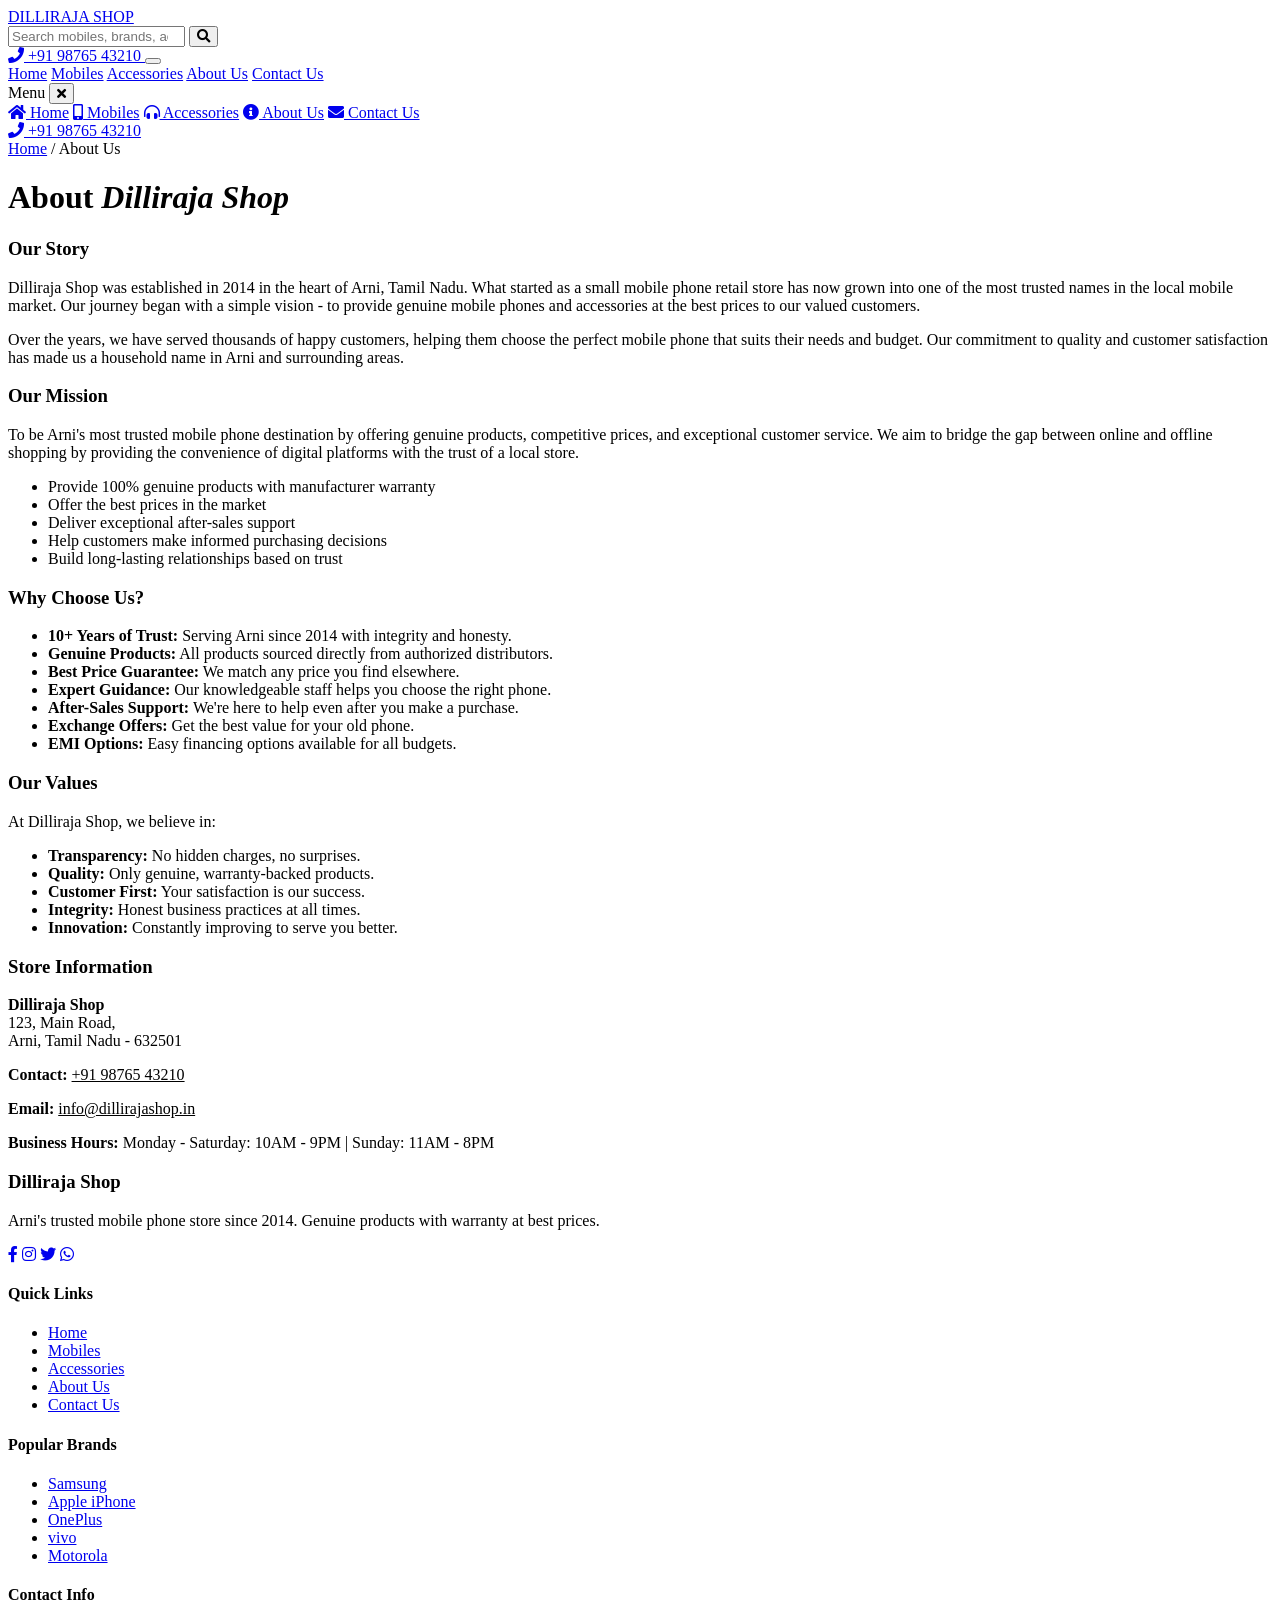
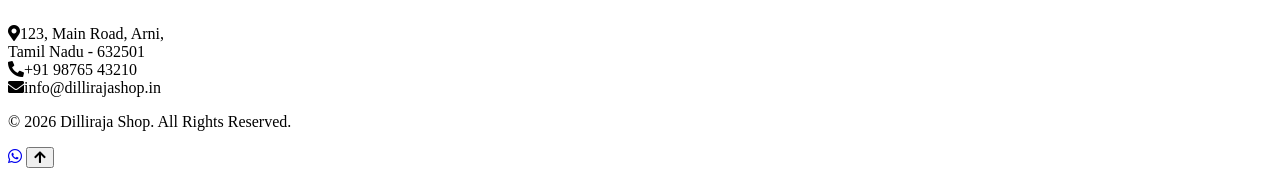
==== about.html @ 658a14a5 "file update" ====
<!DOCTYPE html>
<html lang="en">
<head>
    <meta charset="UTF-8">
    <meta name="viewport" content="width=device-width, initial-scale=1.0">
    <title>About Us - Dilliraja Shop | Arni's Trusted Mobile Store</title>
    <meta name="description" content="Learn about Dilliraja Shop - Arni's trusted mobile phone store since 2014.">
    <meta name="robots" content="index, follow">
    <link rel="preconnect" href="https://fonts.googleapis.com">
    <link rel="preconnect" href="https://fonts.gstatic.com" crossorigin>
    <link href="https://fonts.googleapis.com/css2?family=Roboto:wght@400;500;600;700;800&display=swap" rel="stylesheet">
    <link rel="stylesheet" href="https://cdnjs.cloudflare.com/ajax/libs/font-awesome/5.15.4/css/all.min.css">
    <link rel="stylesheet" href="assets/css/style.css">
</head>
<body>

    <header class="site-header" id="siteHeader">
        <div class="sh-row1">
            <a href="index.html" class="sh-logo">
                <span>DILLIRAJA SHOP</span>
            </a>
            <form class="sh-search" action="mobiles.html" method="get">
                <input class="sh-search-input searchInput" type="search" name="search" placeholder="Search mobiles, brands, accessories..." autocomplete="off">
                <button class="sh-search-btn" type="submit"><i class="fa fa-search"></i></button>
                <div class="searchResults"></div>
            </form>
            <a href="tel:+919876543210" class="sh-phone">
                <i class="fas fa-phone sh-phone-icon"></i> +91 98765 43210
            </a>
            <button class="sh-hamburger" id="shHamburger"><span></span><span></span><span></span></button>
        </div>
        <div class="sh-row2">
            <nav class="sh-nav">
                <a href="index.html" class="sh-nav-link">Home</a>
                <a href="mobiles.html" class="sh-nav-link">Mobiles</a>
                <a href="accessories.html" class="sh-nav-link">Accessories</a>
                <a href="about.html" class="sh-nav-link active">About Us</a>
                <a href="contact.html" class="sh-nav-link">Contact Us</a>
            </nav>
        </div>
    </header>

    <div class="sh-drawer-overlay" id="shDrawerOverlay"></div>
    <nav class="sh-drawer" id="shDrawer">
        <div class="sh-drawer-handle"></div>
        <div class="sh-drawer-header">
            <span class="sh-drawer-title">Menu</span>
            <button class="sh-drawer-close" id="shDrawerClose"><i class="fas fa-times"></i></button>
        </div>
        <div class="sh-drawer-nav">
            <a href="index.html"><i class="fas fa-home"></i> Home</a>
            <a href="mobiles.html"><i class="fas fa-mobile-alt"></i> Mobiles</a>
            <a href="accessories.html"><i class="fas fa-headphones-alt"></i> Accessories</a>
            <a href="about.html" class="drawer-active"><i class="fas fa-info-circle"></i> About Us</a>
            <a href="contact.html"><i class="fas fa-envelope"></i> Contact Us</a>
        </div>
        <div class="sh-drawer-footer">
            <a href="tel:+919876543210" class="sh-drawer-phone"><i class="fas fa-phone"></i> +91 98765 43210</a>
        </div>
    </nav>

    <div class="page-hero">
        <div class="cw">
            <div class="breadcrumb-nav">
                <a href="index.html">Home</a> <span>/</span> <span>About Us</span>
            </div>
            <h1>About <em>Dilliraja Shop</em></h1>
        </div>
    </div>

    <div class="cw">
        <div class="about-content">
            <div class="about-card reveal">
                <h3>Our Story</h3>
                <p>Dilliraja Shop was established in 2014 in the heart of Arni, Tamil Nadu. What started as a small mobile phone retail store has now grown into one of the most trusted names in the local mobile market. Our journey began with a simple vision - to provide genuine mobile phones and accessories at the best prices to our valued customers.</p>
                <p>Over the years, we have served thousands of happy customers, helping them choose the perfect mobile phone that suits their needs and budget. Our commitment to quality and customer satisfaction has made us a household name in Arni and surrounding areas.</p>
            </div>

            <div class="about-card reveal">
                <h3>Our Mission</h3>
                <p>To be Arni's most trusted mobile phone destination by offering genuine products, competitive prices, and exceptional customer service. We aim to bridge the gap between online and offline shopping by providing the convenience of digital platforms with the trust of a local store.</p>
                <ul>
                    <li>Provide 100% genuine products with manufacturer warranty</li>
                    <li>Offer the best prices in the market</li>
                    <li>Deliver exceptional after-sales support</li>
                    <li>Help customers make informed purchasing decisions</li>
                    <li>Build long-lasting relationships based on trust</li>
                </ul>
            </div>

            <div class="about-card reveal">
                <h3>Why Choose Us?</h3>
                <ul>
                    <li><strong>10+ Years of Trust:</strong> Serving Arni since 2014 with integrity and honesty.</li>
                    <li><strong>Genuine Products:</strong> All products sourced directly from authorized distributors.</li>
                    <li><strong>Best Price Guarantee:</strong> We match any price you find elsewhere.</li>
                    <li><strong>Expert Guidance:</strong> Our knowledgeable staff helps you choose the right phone.</li>
                    <li><strong>After-Sales Support:</strong> We're here to help even after you make a purchase.</li>
                    <li><strong>Exchange Offers:</strong> Get the best value for your old phone.</li>
                    <li><strong>EMI Options:</strong> Easy financing options available for all budgets.</li>
                </ul>
            </div>

            <div class="about-card reveal">
                <h3>Our Values</h3>
                <p>At Dilliraja Shop, we believe in:</p>
                <ul>
                    <li><strong>Transparency:</strong> No hidden charges, no surprises.</li>
                    <li><strong>Quality:</strong> Only genuine, warranty-backed products.</li>
                    <li><strong>Customer First:</strong> Your satisfaction is our success.</li>
                    <li><strong>Integrity:</strong> Honest business practices at all times.</li>
                    <li><strong>Innovation:</strong> Constantly improving to serve you better.</li>
                </ul>
            </div>

            <div class="about-card reveal">
                <h3>Store Information</h3>
                <p><strong>Dilliraja Shop</strong><br>
                123, Main Road,<br>
                Arni, Tamil Nadu - 632501</p>
                <p><strong>Contact:</strong> <a href="tel:+919876543210" style="color: var(--primary);">+91 98765 43210</a></p>
                <p><strong>Email:</strong> <a href="mailto:info@dillirajashop.in" style="color: var(--primary);">info@dillirajashop.in</a></p>
                <p><strong>Business Hours:</strong> Monday - Saturday: 10AM - 9PM | Sunday: 11AM - 8PM</p>
            </div>
        </div>
    </div>

    <footer class="site-footer">
        <div class="cw">
            <div class="footer-grid">
                <div class="footer-brand">
                    <h3>Dilli<span>raja</span> Shop</h3>
                    <p>Arni's trusted mobile phone store since 2014. Genuine products with warranty at best prices.</p>
                    <div class="footer-social">
                        <a href="#"><i class="fab fa-facebook-f"></i></a>
                        <a href="#"><i class="fab fa-instagram"></i></a>
                        <a href="#"><i class="fab fa-twitter"></i></a>
                        <a href="#"><i class="fab fa-whatsapp"></i></a>
                    </div>
                </div>
                <div class="footer-col">
                    <h4>Quick Links</h4>
                    <ul>
                        <li><a href="index.html">Home</a></li>
                        <li><a href="mobiles.html">Mobiles</a></li>
                        <li><a href="accessories.html">Accessories</a></li>
                        <li><a href="about.html">About Us</a></li>
                        <li><a href="contact.html">Contact Us</a></li>
                    </ul>
                </div>
                <div class="footer-col">
                    <h4>Popular Brands</h4>
                    <ul>
                        <li><a href="mobiles.html">Samsung</a></li>
                        <li><a href="mobiles.html">Apple iPhone</a></li>
                        <li><a href="mobiles.html">OnePlus</a></li>
                        <li><a href="mobiles.html">vivo</a></li>
                        <li><a href="mobiles.html">Motorola</a></li>
                    </ul>
                </div>
                <div class="footer-col">
                    <h4>Contact Info</h4>
                    <div class="footer-contact-item"><i class="fas fa-map-marker-alt"></i><span>123, Main Road, Arni,<br>Tamil Nadu - 632501</span></div>
                    <div class="footer-contact-item"><i class="fas fa-phone-alt"></i><span>+91 98765 43210</span></div>
                    <div class="footer-contact-item"><i class="fas fa-envelope"></i><span>info@dillirajashop.in</span></div>
                </div>
            </div>
            <div class="footer-bottom"><p>&copy; 2026 Dilliraja Shop. All Rights Reserved.</p></div>
        </div>
    </footer>

    <a href="https://wa.me/919876543210" class="whatsapp-btn" target="_blank"><i class="fab fa-whatsapp"></i></a>
    <button class="scroll-top"><i class="fas fa-arrow-up"></i></button>

    <script src="https://code.jquery.com/jquery-3.6.0.min.js"></script>
    <script src="assets/js/main.js"></script>
</body>
</html>
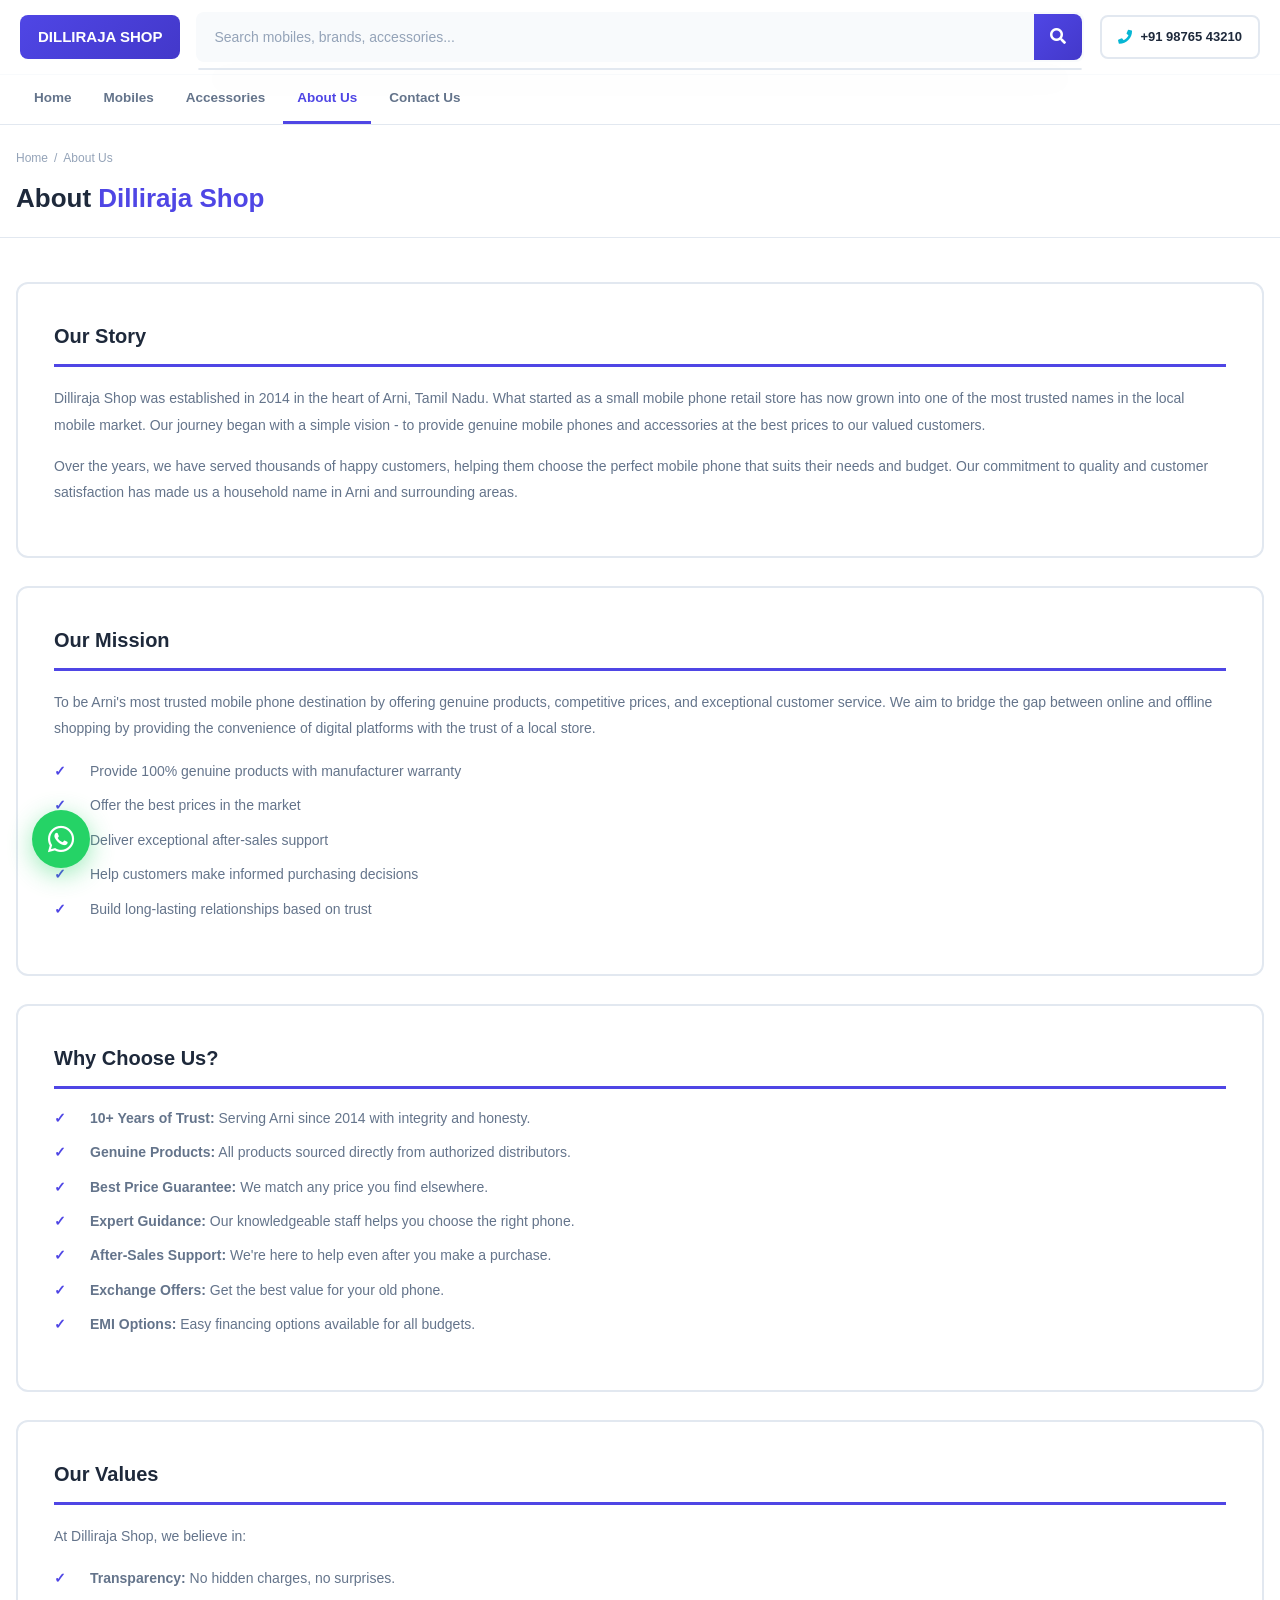
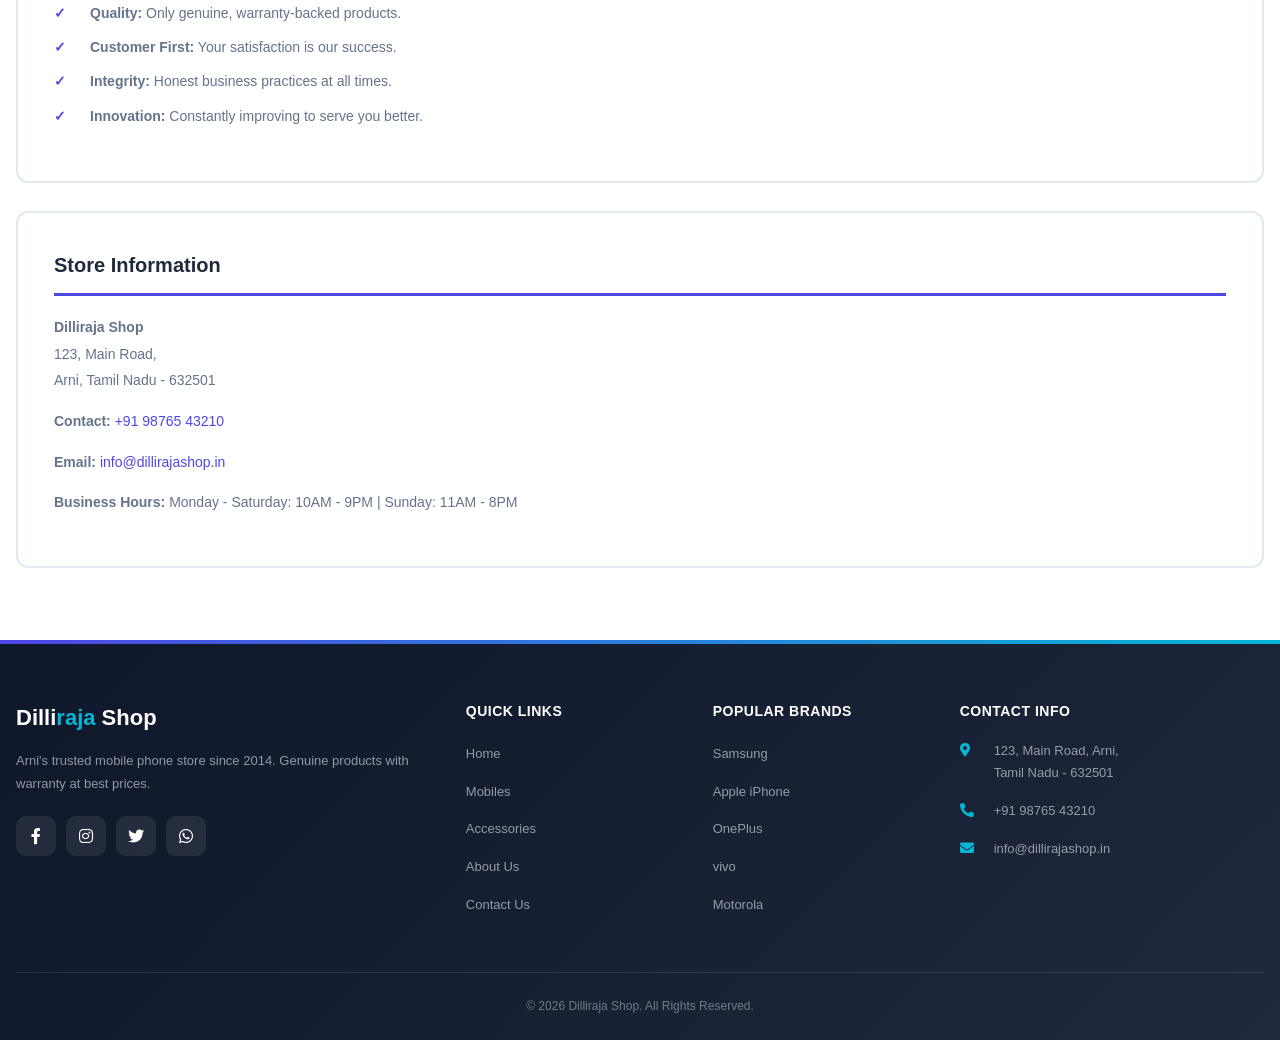
==== commit 2e43bc2c: "hlo" ====
--- a/about.html
+++ b/about.html
@@ -10,7 +10,7 @@
     <link rel="preconnect" href="https://fonts.gstatic.com" crossorigin>
     <link href="https://fonts.googleapis.com/css2?family=Roboto:wght@400;500;600;700;800&display=swap" rel="stylesheet">
     <link rel="stylesheet" href="https://cdnjs.cloudflare.com/ajax/libs/font-awesome/5.15.4/css/all.min.css">
-    <link rel="stylesheet" href="assets/css/style.css">
+    <link rel="stylesheet" href="style.css">
 </head>
 <body>
 
@@ -173,6 +173,6 @@
     <button class="scroll-top"><i class="fas fa-arrow-up"></i></button>
 
     <script src="https://code.jquery.com/jquery-3.6.0.min.js"></script>
-    <script src="assets/js/main.js"></script>
+    <script src="script.js"></script>
 </body>
 </html>
--- a/style.css
+++ b/style.css
@@ -0,0 +1,1222 @@
+/* ═══════════════════════════════════════════════════════════════
+   DILLIRAJA SHOP - SUPER CSS (Blue/Indigo Theme)
+   Advanced Styling with Animations & Modern Design
+   Location: Arni, Tamil Nadu
+═══════════════════════════════════════════════════════════════ */
+
+:root {
+    --primary: #4F46E5;
+    --primary-dark: #4338CA;
+    --primary-light: #818CF8;
+    --secondary: #06B6D4;
+    --accent: #F59E0B;
+    --success: #10B981;
+    --danger: #EF4444;
+    --dark: #1E293B;
+    --muted: #64748B;
+    --border: #E2E8F0;
+    --soft: #F8FAFC;
+    --white: #FFFFFF;
+    --black: #0F172A;
+    --radius: 16px;
+    --radius-sm: 12px;
+    --radius-xs: 8px;
+    --shadow: 0 4px 20px rgba(0,0,0,.08);
+    --shadow-lg: 0 10px 40px rgba(0,0,0,.12);
+    --shadow-primary: 0 8px 25px rgba(79,70,229,.25);
+    --shadow-cyan: 0 8px 25px rgba(6,182,212,.25);
+    --transition: all .3s cubic-bezier(.4,0,.2,1);
+}
+
+*, *::before, *::after { box-sizing: border-box; margin: 0; padding: 0; }
+html { scroll-behavior: smooth; }
+
+body {
+    font-family: 'Roboto', -apple-system, sans-serif;
+    background: var(--white);
+    color: var(--dark);
+    line-height: 1.6;
+    overflow-x: hidden;
+}
+
+a { text-decoration: none; color: inherit; transition: var(--transition); }
+img { display: block; max-width: 100%; height: auto; }
+ul { list-style: none; }
+
+.cw { width: min(1320px, calc(100% - 32px)); margin: 0 auto; }
+
+::selection { background: var(--primary); color: var(--white); }
+
+::-webkit-scrollbar { width: 8px; }
+::-webkit-scrollbar-track { background: var(--soft); }
+::-webkit-scrollbar-thumb { background: var(--primary); border-radius: 4px; }
+
+/* ── TOPBAR ──────────────────────────────────────────────── */
+.topbar {
+    background: linear-gradient(135deg, #0F172A 0%, #1E293B 100%);
+    color: var(--white);
+    height: 44px;
+    display: flex;
+    align-items: center;
+    border-bottom: 3px solid var(--primary);
+}
+
+.topbar-inner {
+    display: flex;
+    align-items: center;
+    width: 100%;
+    max-width: 1320px;
+    margin: 0 auto;
+    padding: 0 16px;
+    gap: 16px;
+}
+
+.ticker-label {
+    color: var(--primary-light);
+    font-weight: 800;
+    font-size: 11px;
+    letter-spacing: .1em;
+    text-transform: uppercase;
+    padding: 6px 12px;
+    background: rgba(79,70,229,.15);
+    border-radius: 6px;
+    flex-shrink: 0;
+}
+
+.ticker-wrapper { flex: 1; overflow: hidden; }
+
+.ticker-track {
+    display: flex;
+    align-items: center;
+    width: max-content;
+    gap: 60px;
+    animation: tickerScroll 40s linear infinite;
+}
+
+.ticker-track:hover { animation-play-state: paused; }
+
+.ticker-track a {
+    display: inline-flex;
+    align-items: center;
+    color: rgba(255,255,255,.85);
+    white-space: nowrap;
+    font-size: 13px;
+    font-weight: 600;
+    line-height: 44px;
+}
+
+.ticker-track a:hover { color: var(--secondary); }
+
+.ticker-tag {
+    font-size: 9px;
+    font-weight: 800;
+    padding: 4px 8px;
+    border-radius: 4px;
+    margin-right: 10px;
+    color: var(--white);
+    text-transform: uppercase;
+}
+
+.tg-new { background: var(--secondary); }
+.tg-deal { background: var(--accent); }
+.tg-trend { background: var(--primary); }
+
+.topbar-contact {
+    color: var(--white);
+    font-size: 13px;
+    font-weight: 600;
+    white-space: nowrap;
+    flex-shrink: 0;
+    display: flex;
+    align-items: center;
+    gap: 6px;
+}
+
+.topbar-contact a { color: var(--white); }
+.topbar-contact a:hover { color: var(--secondary); }
+.topbar-contact i { color: var(--secondary); font-size: 12px; }
+
+@keyframes tickerScroll {
+    0% { transform: translateX(0); }
+    100% { transform: translateX(-50%); }
+}
+
+@media (max-width: 768px) {
+    .topbar-contact { display: none; }
+    .ticker-track { animation-duration: 28s; gap: 40px; }
+    .ticker-label { display: none; }
+}
+
+/* ── HEADER ──────────────────────────────────────────────── */
+.site-header {
+    background: var(--white);
+    border-bottom: 1px solid var(--border);
+    position: sticky;
+    top: 0;
+    z-index: 200;
+    transition: var(--transition);
+}
+
+.site-header.is-sticky { box-shadow: 0 4px 20px rgba(0,0,0,.08); }
+
+.sh-row1 {
+    max-width: 1320px;
+    margin: 0 auto;
+    padding: 12px 20px;
+    display: flex;
+    align-items: center;
+    gap: 16px;
+}
+
+.sh-logo {
+    display: flex;
+    align-items: center;
+    flex-shrink: 0;
+    background: linear-gradient(135deg, var(--primary), var(--primary-dark));
+    padding: 10px 18px;
+    border-radius: var(--radius-xs);
+    transition: var(--transition);
+}
+
+.sh-logo:hover { transform: scale(1.02); box-shadow: var(--shadow-primary); }
+
+.sh-logo img { height: 28px; filter: brightness(0) invert(1); }
+.sh-logo span { color: var(--white); font-weight: 800; font-size: 15px; }
+
+.sh-search {
+    position: relative;
+    flex: 1;
+    display: flex;
+    align-items: center;
+    background: var(--soft);
+    border: 2px solid transparent;
+    border-radius: var(--radius-xs);
+    transition: var(--transition);
+}
+
+.sh-search:focus-within { border-color: var(--secondary); background: var(--white); box-shadow: var(--shadow-cyan); }
+
+.sh-search-input {
+    flex: 1;
+    padding: 12px 16px;
+    border: none;
+    outline: none;
+    background: transparent;
+    font-family: inherit;
+    font-size: 14px;
+    color: var(--dark);
+}
+
+.sh-search-input::placeholder { color: #94A3B8; }
+
+.sh-search-btn {
+    width: 48px;
+    min-height: 46px;
+    background: linear-gradient(135deg, var(--primary), var(--primary-dark));
+    border: none;
+    color: var(--white);
+    cursor: pointer;
+    font-size: 16px;
+    transition: var(--transition);
+    border-radius: 0 var(--radius-xs) var(--radius-xs) 0;
+}
+
+.sh-search-btn:hover { background: var(--primary-dark); }
+
+.searchResults {
+    position: absolute;
+    top: calc(100% + 8px);
+    left: 0;
+    right: 0;
+    background: var(--white);
+    border: 1px solid var(--border);
+    border-radius: var(--radius-xs);
+    z-index: 400;
+    max-height: 380px;
+    overflow-y: auto;
+    box-shadow: var(--shadow-lg);
+}
+
+.sh-phone {
+    display: flex;
+    align-items: center;
+    gap: 8px;
+    font-size: 13px;
+    font-weight: 600;
+    color: var(--dark);
+    padding: 10px 16px;
+    border: 2px solid var(--border);
+    border-radius: var(--radius-xs);
+    transition: var(--transition);
+    flex-shrink: 0;
+}
+
+.sh-phone:hover { border-color: var(--secondary); color: var(--secondary); }
+.sh-phone-icon { color: var(--secondary); font-size: 14px; }
+
+.sh-hamburger {
+    display: none;
+    flex-direction: column;
+    gap: 6px;
+    background: none;
+    border: none;
+    cursor: pointer;
+    padding: 8px;
+    margin-left: auto;
+}
+
+.sh-hamburger span { display: block; width: 24px; height: 2.5px; background: var(--dark); border-radius: 2px; transition: var(--transition); }
+.sh-hamburger:hover span { background: var(--primary); }
+
+.sh-row2 { border-top: 1px solid var(--soft); background: var(--white); }
+
+.sh-nav {
+    max-width: 1320px;
+    margin: 0 auto;
+    padding: 0 20px;
+    display: flex;
+    align-items: center;
+    gap: 4px;
+}
+
+.sh-nav-link {
+    font-size: 13.5px;
+    font-weight: 600;
+    color: var(--muted);
+    padding: 12px 14px;
+    white-space: nowrap;
+    border-bottom: 3px solid transparent;
+    display: inline-block;
+}
+
+.sh-nav-link:hover { color: var(--primary); border-bottom-color: var(--primary); }
+.sh-nav-link.active { color: var(--primary); font-weight: 700; border-bottom-color: var(--primary); }
+
+@media (max-width: 1100px) {
+    .sh-row2 { display: none; }
+    .sh-hamburger { display: flex; }
+}
+
+@media (max-width: 640px) {
+    .sh-row1 { padding: 10px 14px; gap: 10px; }
+    .sh-phone { display: none; }
+    .sh-hamburger { display: none; }
+}
+
+/* ── MOBILE DRAWER ───────────────────────────────────────── */
+.sh-drawer-overlay {
+    display: none;
+    position: fixed;
+    inset: 0;
+    background: rgba(0,0,0,.5);
+    z-index: 998;
+    backdrop-filter: blur(4px);
+}
+
+.sh-drawer-overlay.open { display: block; }
+
+.sh-drawer {
+    display: none;
+    position: fixed;
+    left: 0;
+    right: 0;
+    bottom: 0;
+    z-index: 999;
+    background: var(--white);
+    border-radius: 24px 24px 0 0;
+    box-shadow: 0 -8px 40px rgba(0,0,0,.15);
+    flex-direction: column;
+    max-height: 85vh;
+    overflow-y: auto;
+    transform: translateY(100%);
+    transition: transform .4s cubic-bezier(.32,.72,0,1);
+}
+
+.sh-drawer.open { display: flex; transform: translateY(0); }
+
+.sh-drawer-handle { width: 48px; height: 4px; background: #ddd; border-radius: 2px; margin: 14px auto 6px; }
+
+.sh-drawer-header {
+    display: flex;
+    align-items: center;
+    justify-content: space-between;
+    padding: 10px 24px 14px;
+    border-bottom: 1px solid var(--border);
+}
+
+.sh-drawer-title { font-size: 14px; font-weight: 800; color: var(--dark); text-transform: uppercase; letter-spacing: .05em; }
+
+.sh-drawer-close {
+    width: 36px;
+    height: 36px;
+    border-radius: 50%;
+    background: var(--soft);
+    border: none;
+    cursor: pointer;
+    display: flex;
+    align-items: center;
+    justify-content: center;
+    font-size: 16px;
+    color: var(--muted);
+    transition: var(--transition);
+}
+
+.sh-drawer-close:hover { background: var(--danger); color: var(--white); }
+
+.sh-drawer-nav { display: flex; flex-direction: column; padding: 10px 0; }
+
+.sh-drawer-nav a {
+    display: flex;
+    align-items: center;
+    gap: 16px;
+    font-size: 15px;
+    font-weight: 600;
+    color: var(--dark);
+    padding: 16px 24px;
+    border-bottom: 1px solid var(--soft);
+}
+
+.sh-drawer-nav a:last-child { border-bottom: none; }
+.sh-drawer-nav a:hover { background: #F0F9FF; color: var(--primary); }
+.sh-drawer-nav a.drawer-active { color: var(--primary); font-weight: 700; }
+.sh-drawer-nav a i { width: 24px; text-align: center; color: var(--secondary); font-size: 16px; }
+
+.sh-drawer-footer { padding: 16px 24px 24px; border-top: 1px solid var(--border); }
+
+.sh-drawer-phone {
+    display: flex;
+    align-items: center;
+    gap: 12px;
+    background: var(--soft);
+    border-radius: var(--radius-sm);
+    padding: 14px 18px;
+    color: var(--dark);
+    font-weight: 600;
+    font-size: 14px;
+}
+
+.sh-drawer-phone:hover { background: #ECFEFF; color: var(--secondary); }
+.sh-drawer-phone i { color: var(--secondary); font-size: 18px; }
+
+/* ── HERO ────────────────────────────────────────────────── */
+.hero-section {
+    background: linear-gradient(135deg, #1E1B4B 0%, #312E81 50%, #4338CA 100%);
+    padding: 60px 0 70px;
+    position: relative;
+    overflow: hidden;
+}
+
+.hero-section::before {
+    content: '';
+    position: absolute;
+    inset: 0;
+    background: 
+        radial-gradient(ellipse 60% 80% at 100% 50%, rgba(6,182,212,.15) 0%, transparent 70%),
+        radial-gradient(ellipse 40% 60% at 0% 80%, rgba(245,158,11,.1) 0%, transparent 60%);
+}
+
+.hero-section::after {
+    content: '';
+    position: absolute;
+    inset: 0;
+    background-image: linear-gradient(rgba(255,255,255,.02) 1px, transparent 1px), linear-gradient(90deg, rgba(255,255,255,.02) 1px, transparent 1px);
+    background-size: 50px 50px;
+}
+
+.hero-content {
+    position: relative;
+    z-index: 2;
+    display: grid;
+    grid-template-columns: 1fr 1fr;
+    gap: 50px;
+    align-items: center;
+}
+
+.hero-text h1 {
+    font-size: clamp(32px, 4.5vw, 48px);
+    font-weight: 800;
+    color: var(--white);
+    line-height: 1.15;
+    margin-bottom: 18px;
+}
+
+.hero-text h1 span { color: var(--secondary); }
+
+.hero-text p {
+    font-size: 16px;
+    color: rgba(255,255,255,.65);
+    margin-bottom: 28px;
+    line-height: 1.8;
+    max-width: 500px;
+}
+
+.hero-btn {
+    display: inline-flex;
+    align-items: center;
+    gap: 10px;
+    padding: 14px 32px;
+    background: linear-gradient(135deg, var(--secondary), #0891B2);
+    color: var(--white);
+    border-radius: var(--radius-xs);
+    font-weight: 700;
+    font-size: 15px;
+    box-shadow: var(--shadow-cyan);
+}
+
+.hero-btn:hover { transform: translateY(-3px); box-shadow: 0 12px 35px rgba(6,182,212,.4); }
+
+.hero-stats { display: grid; grid-template-columns: repeat(2, 1fr); gap: 20px; }
+
+.stat-card {
+    background: rgba(255,255,255,.06);
+    backdrop-filter: blur(12px);
+    border: 1px solid rgba(255,255,255,.1);
+    border-radius: var(--radius-sm);
+    padding: 28px 20px;
+    text-align: center;
+    transition: var(--transition);
+}
+
+.stat-card:hover { transform: translateY(-6px); background: rgba(255,255,255,.1); border-color: var(--secondary); }
+.stat-card h3 { font-size: 32px; font-weight: 800; color: var(--secondary); margin-bottom: 6px; }
+.stat-card p { font-size: 13px; color: rgba(255,255,255,.55); }
+
+@media (max-width: 768px) {
+    .hero-content { grid-template-columns: 1fr; text-align: center; }
+    .hero-text p { margin: 0 auto 28px; }
+    .hero-stats { max-width: 420px; margin: 0 auto; }
+}
+
+/* ── BRAND SLIDER ────────────────────────────────────────── */
+.brand-section { padding: 35px 0; background: var(--soft); border-bottom: 1px solid var(--border); }
+
+.sec-head { text-align: center; margin-bottom: 28px; }
+.sec-head h2 { font-size: 24px; font-weight: 800; color: var(--dark); }
+
+.brand-slider {
+    display: flex;
+    gap: 16px;
+    overflow-x: auto;
+    padding: 12px 0;
+    scroll-behavior: smooth;
+    scrollbar-width: none;
+}
+
+.brand-slider::-webkit-scrollbar { display: none; }
+
+.brand-card {
+    flex: 0 0 auto;
+    background: var(--white);
+    border: 2px solid var(--border);
+    border-radius: var(--radius-sm);
+    padding: 14px 28px;
+    display: flex;
+    align-items: center;
+    justify-content: center;
+    min-width: 130px;
+    height: 56px;
+    transition: var(--transition);
+}
+
+.brand-card:hover { border-color: var(--primary); box-shadow: var(--shadow-primary); transform: translateY(-3px); }
+.brand-card img { max-height: 30px; filter: grayscale(100%); opacity: .65; transition: var(--transition); }
+.brand-card:hover img { filter: grayscale(0%); opacity: 1; }
+
+/* ── CATEGORIES ──────────────────────────────────────────── */
+.categories-section { padding: 60px 0; }
+
+.categories-grid {
+    display: grid;
+    grid-template-columns: repeat(auto-fit, minmax(200px, 1fr));
+    gap: 24px;
+}
+
+.category-card {
+    background: var(--white);
+    border: 2px solid var(--border);
+    border-radius: var(--radius-sm);
+    padding: 28px 20px;
+    text-align: center;
+    transition: var(--transition);
+}
+
+.category-card:hover { border-color: var(--primary); box-shadow: var(--shadow-primary); transform: translateY(-6px); }
+
+.category-icon {
+    width: 72px;
+    height: 72px;
+    background: linear-gradient(135deg, #EEF2FF, #E0E7FF);
+    border-radius: 20px;
+    display: flex;
+    align-items: center;
+    justify-content: center;
+    margin: 0 auto 16px;
+    font-size: 30px;
+    color: var(--primary);
+    transition: var(--transition);
+}
+
+.category-card:hover .category-icon { background: linear-gradient(135deg, var(--primary), var(--primary-dark)); color: var(--white); transform: scale(1.1) rotate(5deg); }
+.category-card h3 { font-size: 15px; font-weight: 700; color: var(--dark); margin-bottom: 4px; }
+.category-card p { font-size: 12px; color: var(--muted); }
+
+/* ── PRODUCTS ────────────────────────────────────────────── */
+.products-section { padding: 60px 0; background: var(--soft); }
+
+.products-grid {
+    display: grid;
+    grid-template-columns: repeat(auto-fill, minmax(260px, 1fr));
+    gap: 24px;
+}
+
+.product-card {
+    background: var(--white);
+    border: 2px solid var(--border);
+    border-radius: var(--radius-sm);
+    overflow: hidden;
+    transition: var(--transition);
+    position: relative;
+    display: block;
+}
+
+.product-card:hover { border-color: var(--primary); box-shadow: var(--shadow-lg); transform: translateY(-6px); }
+
+.product-badge {
+    position: absolute;
+    top: 14px;
+    left: 14px;
+    padding: 5px 12px;
+    border-radius: 6px;
+    font-size: 10px;
+    font-weight: 800;
+    color: var(--white);
+    text-transform: uppercase;
+    z-index: 5;
+}
+
+.badge-new { background: var(--secondary); }
+.badge-sale { background: var(--danger); }
+.badge-hot { background: var(--accent); }
+.badge-deal { background: var(--success); }
+
+.product-image {
+    position: relative;
+    background: linear-gradient(135deg, #F8FAFC, #F1F5F9);
+    padding: 24px;
+    text-align: center;
+    height: 220px;
+    display: flex;
+    align-items: center;
+    justify-content: center;
+}
+
+.product-image img {
+    max-height: 170px;
+    transition: transform .4s cubic-bezier(.4,0,.2,1);
+    object-fit: contain;
+}
+
+.product-card:hover .product-image img { transform: scale(1.08) translateY(-5px); }
+
+.product-info { padding: 18px; }
+.product-brand { font-size: 11px; font-weight: 800; color: var(--primary); text-transform: uppercase; letter-spacing: .8px; margin-bottom: 6px; }
+.product-name { font-size: 16px; font-weight: 700; color: var(--dark); margin-bottom: 8px; line-height: 1.3; }
+
+.product-specs {
+    font-size: 12px;
+    color: var(--muted);
+    margin-bottom: 14px;
+    display: flex;
+    gap: 8px;
+    flex-wrap: wrap;
+}
+
+.product-specs span { background: var(--soft); padding: 3px 8px; border-radius: 4px; font-size: 11px; }
+
+.product-price { display: flex; align-items: center; gap: 12px; margin-bottom: 16px; }
+.price-current { font-size: 20px; font-weight: 800; color: var(--dark); }
+.price-old { font-size: 14px; color: #999; text-decoration: line-through; }
+
+.product-actions { display: flex; gap: 10px; }
+
+.btn-buy {
+    flex: 1;
+    padding: 12px 18px;
+    background: linear-gradient(135deg, var(--primary), var(--primary-dark));
+    color: var(--white);
+    border: none;
+    border-radius: var(--radius-xs);
+    font-weight: 700;
+    font-size: 13px;
+    cursor: pointer;
+    transition: var(--transition);
+    display: flex;
+    align-items: center;
+    justify-content: center;
+    gap: 8px;
+}
+
+.btn-buy:hover { transform: translateY(-2px); box-shadow: var(--shadow-primary); }
+
+.btn-wishlist {
+    width: 44px;
+    height: 44px;
+    background: var(--soft);
+    border: 2px solid var(--border);
+    border-radius: var(--radius-xs);
+    cursor: pointer;
+    display: flex;
+    align-items: center;
+    justify-content: center;
+    color: var(--muted);
+    transition: var(--transition);
+}
+
+.btn-wishlist:hover { background: #FEF2F2; border-color: var(--danger); color: var(--danger); }
+
+/* ── FEATURES ────────────────────────────────────────────── */
+.features-section { padding: 70px 0; background: var(--white); }
+
+.features-grid {
+    display: grid;
+    grid-template-columns: repeat(auto-fit, minmax(280px, 1fr));
+    gap: 30px;
+}
+
+.feature-card {
+    text-align: center;
+    padding: 36px 24px;
+    border-radius: var(--radius-sm);
+    background: var(--soft);
+    transition: var(--transition);
+    border: 2px solid transparent;
+}
+
+.feature-card:hover { background: var(--white); border-color: var(--primary); box-shadow: var(--shadow-primary); transform: translateY(-6px); }
+
+.feature-icon {
+    width: 80px;
+    height: 80px;
+    background: linear-gradient(135deg, #EEF2FF, #E0E7FF);
+    border-radius: 24px;
+    display: flex;
+    align-items: center;
+    justify-content: center;
+    margin: 0 auto 20px;
+    font-size: 32px;
+    color: var(--primary);
+    transition: var(--transition);
+}
+
+.feature-card:hover .feature-icon { background: linear-gradient(135deg, var(--primary), var(--primary-dark)); color: var(--white); transform: scale(1.1) rotate(5deg); }
+.feature-card h3 { font-size: 17px; font-weight: 700; color: var(--dark); margin-bottom: 10px; }
+.feature-card p { font-size: 13px; color: var(--muted); line-height: 1.7; }
+
+/* ── NEWS ────────────────────────────────────────────────── */
+.news-section { padding: 60px 0; background: var(--soft); }
+
+.news-grid {
+    display: grid;
+    grid-template-columns: repeat(auto-fit, minmax(320px, 1fr));
+    gap: 28px;
+}
+
+.news-card {
+    background: var(--white);
+    border: 2px solid var(--border);
+    border-radius: var(--radius-sm);
+    overflow: hidden;
+    transition: var(--transition);
+}
+
+.news-card:hover { border-color: var(--primary); box-shadow: var(--shadow-lg); transform: translateY(-6px); }
+
+.news-image {
+    height: 200px;
+    background: linear-gradient(135deg, #1E1B4B, #312E81);
+    display: flex;
+    align-items: center;
+    justify-content: center;
+    color: rgba(255,255,255,.25);
+    font-size: 56px;
+}
+
+.news-content { padding: 22px; }
+
+.news-tag {
+    display: inline-block;
+    padding: 5px 12px;
+    background: #EEF2FF;
+    color: var(--primary);
+    border-radius: 6px;
+    font-size: 11px;
+    font-weight: 700;
+    margin-bottom: 12px;
+    text-transform: uppercase;
+}
+
+.news-card h3 { font-size: 17px; font-weight: 700; color: var(--dark); margin-bottom: 10px; line-height: 1.4; }
+.news-card p { font-size: 13px; color: var(--muted); margin-bottom: 14px; line-height: 1.7; }
+.news-meta { font-size: 12px; color: #999; display: flex; align-items: center; gap: 6px; }
+
+/* ── FOOTER ──────────────────────────────────────────────── */
+.site-footer {
+    background: linear-gradient(135deg, #0F172A 0%, #1E293B 100%);
+    color: var(--white);
+    padding: 60px 0 0;
+    position: relative;
+}
+
+.site-footer::before { content: ''; position: absolute; top: 0; left: 0; right: 0; height: 4px; background: linear-gradient(90deg, var(--primary), var(--secondary)); }
+
+.footer-grid {
+    display: grid;
+    grid-template-columns: 2fr 1fr 1fr 1.5fr;
+    gap: 44px;
+    padding-bottom: 44px;
+    border-bottom: 1px solid rgba(255,255,255,.1);
+}
+
+.footer-brand h3 { font-size: 22px; font-weight: 800; margin-bottom: 14px; }
+.footer-brand h3 span { color: var(--secondary); }
+.footer-brand p { font-size: 13px; color: rgba(255,255,255,.55); line-height: 1.8; margin-bottom: 20px; }
+
+.footer-social { display: flex; gap: 10px; }
+
+.footer-social a {
+    width: 40px;
+    height: 40px;
+    background: rgba(255,255,255,.08);
+    border-radius: 10px;
+    display: flex;
+    align-items: center;
+    justify-content: center;
+    color: var(--white);
+    transition: var(--transition);
+}
+
+.footer-social a:hover { background: var(--secondary); transform: translateY(-3px); }
+
+.footer-col h4 { font-size: 14px; font-weight: 700; margin-bottom: 18px; text-transform: uppercase; letter-spacing: .5px; }
+.footer-col ul li { margin-bottom: 12px; }
+.footer-col ul li a { font-size: 13px; color: rgba(255,255,255,.55); }
+.footer-col ul li a:hover { color: var(--secondary); }
+
+.footer-contact-item { display: flex; align-items: flex-start; gap: 14px; margin-bottom: 16px; }
+.footer-contact-item i { width: 20px; color: var(--secondary); margin-top: 3px; font-size: 14px; }
+.footer-contact-item span { font-size: 13px; color: rgba(255,255,255,.55); line-height: 1.7; }
+
+.footer-bottom { padding: 24px 0; text-align: center; }
+.footer-bottom p { font-size: 12px; color: rgba(255,255,255,.4); }
+
+@media (max-width: 768px) {
+    .footer-grid { grid-template-columns: 1fr; text-align: center; }
+    .footer-social { justify-content: center; }
+    .footer-contact-item { justify-content: center; }
+}
+
+/* ── PAGE HERO ───────────────────────────────────────────── */
+.page-hero { background: var(--white); border-bottom: 1px solid var(--border); padding: 24px 0 18px; }
+
+.breadcrumb-nav { font-size: 12px; color: #94A3B8; display: flex; gap: 6px; align-items: center; margin-bottom: 10px; }
+.breadcrumb-nav a { color: #94A3B8; }
+.breadcrumb-nav a:hover { color: var(--primary); }
+
+.page-hero h1 { font-size: 26px; font-weight: 800; color: var(--dark); }
+.page-hero h1 em { color: var(--primary); font-style: normal; }
+
+/* ── PRODUCT DETAIL ──────────────────────────────────────── */
+.pd-section { padding: 40px 0; }
+
+.pd-grid {
+    display: grid;
+    grid-template-columns: 1fr 1fr;
+    gap: 40px;
+    align-items: start;
+}
+
+.pd-gallery {
+    background: var(--soft);
+    border: 2px solid var(--border);
+    border-radius: var(--radius-sm);
+    padding: 30px;
+    text-align: center;
+    position: sticky;
+    top: 100px;
+}
+
+.pd-gallery img { max-height: 400px; margin: 0 auto; }
+
+.pd-info h1 { font-size: 28px; font-weight: 800; color: var(--dark); margin-bottom: 8px; }
+.pd-brand { font-size: 14px; font-weight: 700; color: var(--primary); text-transform: uppercase; margin-bottom: 16px; }
+
+.pd-price-box {
+    background: var(--soft);
+    border: 2px solid var(--border);
+    border-radius: var(--radius-sm);
+    padding: 20px;
+    margin-bottom: 24px;
+}
+
+.pd-price { font-size: 32px; font-weight: 800; color: var(--dark); }
+.pd-price-old { font-size: 18px; color: #999; text-decoration: line-through; margin-left: 12px; }
+.pd-discount { display: inline-block; background: #DCFCE7; color: #16A34A; padding: 4px 10px; border-radius: 6px; font-size: 12px; font-weight: 700; margin-left: 12px; }
+
+.pd-specs { margin-bottom: 24px; }
+.pd-specs h3 { font-size: 16px; font-weight: 700; color: var(--dark); margin-bottom: 12px; }
+
+.spec-table {
+    width: 100%;
+    border-collapse: collapse;
+}
+
+.spec-table tr { border-bottom: 1px solid var(--border); }
+.spec-table td { padding: 10px 12px; font-size: 13px; }
+.spec-table td:first-child { font-weight: 600; color: var(--muted); width: 40%; }
+.spec-table td:last-child { color: var(--dark); }
+
+.pd-actions { display: flex; gap: 12px; margin-bottom: 24px; }
+
+.pd-btn-buy {
+    flex: 1;
+    padding: 16px 24px;
+    background: linear-gradient(135deg, var(--primary), var(--primary-dark));
+    color: var(--white);
+    border: none;
+    border-radius: var(--radius-xs);
+    font-weight: 700;
+    font-size: 16px;
+    cursor: pointer;
+    transition: var(--transition);
+    display: flex;
+    align-items: center;
+    justify-content: center;
+    gap: 10px;
+}
+
+.pd-btn-buy:hover { transform: translateY(-2px); box-shadow: var(--shadow-primary); }
+
+.pd-btn-wishlist {
+    padding: 16px 24px;
+    background: var(--soft);
+    border: 2px solid var(--border);
+    border-radius: var(--radius-xs);
+    font-weight: 700;
+    font-size: 16px;
+    cursor: pointer;
+    color: var(--muted);
+    transition: var(--transition);
+}
+
+.pd-btn-wishlist:hover { border-color: var(--danger); color: var(--danger); }
+
+.pd-features {
+    background: var(--soft);
+    border: 2px solid var(--border);
+    border-radius: var(--radius-sm);
+    padding: 20px;
+}
+
+.pd-features h3 { font-size: 16px; font-weight: 700; color: var(--dark); margin-bottom: 16px; }
+
+.pd-feature-item {
+    display: flex;
+    align-items: center;
+    gap: 12px;
+    padding: 10px 0;
+    border-bottom: 1px solid var(--border);
+}
+
+.pd-feature-item:last-child { border-bottom: none; }
+.pd-feature-item i { color: var(--success); font-size: 16px; }
+.pd-feature-item span { font-size: 13px; color: var(--dark); }
+
+@media (max-width: 768px) {
+    .pd-grid { grid-template-columns: 1fr; }
+    .pd-gallery { position: static; }
+}
+
+/* ── FILTER SIDEBAR ──────────────────────────────────────── */
+.filter-sidebar {
+    background: var(--white);
+    border: 2px solid var(--border);
+    border-radius: var(--radius-sm);
+    padding: 24px;
+    position: sticky;
+    top: 100px;
+}
+
+.filter-sidebar h3 {
+    font-size: 17px;
+    font-weight: 700;
+    color: var(--dark);
+    margin-bottom: 18px;
+    padding-bottom: 12px;
+    border-bottom: 3px solid var(--primary);
+}
+
+.filter-group { margin-bottom: 22px; }
+.filter-group h4 { font-size: 13px; font-weight: 700; color: var(--dark); margin-bottom: 12px; text-transform: uppercase; }
+
+.filter-option { display: flex; align-items: center; gap: 10px; margin-bottom: 10px; cursor: pointer; }
+.filter-option input[type="checkbox"] { width: 18px; height: 18px; accent-color: var(--primary); }
+.filter-option label { font-size: 13px; color: var(--muted); cursor: pointer; }
+
+.filter-btn {
+    width: 100%;
+    padding: 12px;
+    background: linear-gradient(135deg, var(--primary), var(--primary-dark));
+    color: var(--white);
+    border: none;
+    border-radius: var(--radius-xs);
+    font-weight: 700;
+    font-size: 14px;
+    cursor: pointer;
+    transition: var(--transition);
+}
+
+.filter-btn:hover { transform: translateY(-2px); box-shadow: var(--shadow-primary); }
+
+/* ── MOBILES LAYOUT ──────────────────────────────────────── */
+.mobiles-layout {
+    display: grid;
+    grid-template-columns: 260px 1fr;
+    gap: 28px;
+    padding: 36px 0;
+}
+
+.sort-bar {
+    display: flex;
+    justify-content: space-between;
+    align-items: center;
+    margin-bottom: 24px;
+    padding: 14px 18px;
+    background: var(--white);
+    border: 2px solid var(--border);
+    border-radius: var(--radius-xs);
+}
+
+.sort-bar span { font-size: 13px; color: var(--muted); }
+.sort-bar select { padding: 8px 14px; border: 2px solid var(--border); border-radius: 6px; font-size: 13px; }
+
+@media (max-width: 900px) {
+    .mobiles-layout { grid-template-columns: 1fr; }
+    .filter-sidebar { position: static; }
+}
+
+/* ── ABOUT ───────────────────────────────────────────────── */
+.about-content { padding: 44px 0; }
+
+.about-card {
+    background: var(--white);
+    border: 2px solid var(--border);
+    border-radius: var(--radius-sm);
+    padding: 36px;
+    margin-bottom: 28px;
+    transition: var(--transition);
+}
+
+.about-card:hover { border-color: var(--primary); box-shadow: var(--shadow); }
+
+.about-card h3 {
+    font-size: 20px;
+    font-weight: 700;
+    color: var(--dark);
+    margin-bottom: 18px;
+    padding-bottom: 12px;
+    border-bottom: 3px solid var(--primary);
+}
+
+.about-card p { font-size: 14px; color: var(--muted); line-height: 1.9; margin-bottom: 14px; }
+.about-card ul { margin: 18px 0; padding-left: 24px; }
+.about-card ul li { font-size: 14px; color: var(--muted); margin-bottom: 12px; padding-left: 12px; position: relative; }
+.about-card ul li::before { content: '✓'; position: absolute; left: -24px; color: var(--primary); font-weight: 800; }
+
+/* ── CONTACT ─────────────────────────────────────────────── */
+.contact-section { padding: 44px 0; }
+
+.contact-grid { display: grid; grid-template-columns: 1fr 1fr; gap: 32px; }
+
+.contact-info-card {
+    background: var(--white);
+    border: 2px solid var(--border);
+    border-radius: var(--radius-sm);
+    padding: 32px;
+}
+
+.contact-info-card h3 { font-size: 20px; font-weight: 700; color: var(--dark); margin-bottom: 24px; }
+
+.contact-item {
+    display: flex;
+    align-items: flex-start;
+    gap: 16px;
+    margin-bottom: 22px;
+    padding-bottom: 22px;
+    border-bottom: 1px solid var(--border);
+}
+
+.contact-item:last-child { border-bottom: none; }
+
+.contact-icon {
+    width: 48px;
+    height: 48px;
+    background: linear-gradient(135deg, #EEF2FF, #E0E7FF);
+    border-radius: 14px;
+    display: flex;
+    align-items: center;
+    justify-content: center;
+    color: var(--primary);
+    font-size: 20px;
+    flex-shrink: 0;
+}
+
+.contact-details h4 { font-size: 15px; font-weight: 700; color: var(--dark); margin-bottom: 6px; }
+.contact-details p { font-size: 13px; color: var(--muted); line-height: 1.7; }
+
+.contact-form-card {
+    background: var(--white);
+    border: 2px solid var(--border);
+    border-radius: var(--radius-sm);
+    padding: 32px;
+}
+
+.contact-form-card h3 { font-size: 20px; font-weight: 700; color: var(--dark); margin-bottom: 24px; }
+
+.form-group { margin-bottom: 18px; }
+.form-group label { display: block; font-size: 13px; font-weight: 600; color: var(--dark); margin-bottom: 8px; }
+
+.form-group input,
+.form-group textarea,
+.form-group select {
+    width: 100%;
+    padding: 14px 16px;
+    border: 2px solid var(--border);
+    border-radius: var(--radius-xs);
+    font-family: inherit;
+    font-size: 14px;
+    transition: var(--transition);
+}
+
+.form-group input:focus,
+.form-group textarea:focus,
+.form-group select:focus { outline: none; border-color: var(--primary); box-shadow: 0 0 0 4px rgba(79,70,229,.1); }
+
+.form-group textarea { height: 130px; resize: vertical; }
+
+.btn-submit {
+    width: 100%;
+    padding: 16px;
+    background: linear-gradient(135deg, var(--primary), var(--primary-dark));
+    color: var(--white);
+    border: none;
+    border-radius: var(--radius-xs);
+    font-weight: 700;
+    font-size: 15px;
+    cursor: pointer;
+    transition: var(--transition);
+}
+
+.btn-submit:hover { transform: translateY(-2px); box-shadow: var(--shadow-primary); }
+
+@media (max-width: 768px) { .contact-grid { grid-template-columns: 1fr; } }
+
+/* ── SCROLL & WHATSAPP ───────────────────────────────────── */
+.scroll-top {
+    position: fixed;
+    bottom: 32px;
+    right: 32px;
+    width: 48px;
+    height: 48px;
+    background: linear-gradient(135deg, var(--primary), var(--primary-dark));
+    color: var(--white);
+    border: none;
+    border-radius: 50%;
+    cursor: pointer;
+    display: none;
+    align-items: center;
+    justify-content: center;
+    font-size: 20px;
+    box-shadow: var(--shadow-primary);
+    transition: var(--transition);
+    z-index: 100;
+}
+
+.scroll-top:hover { transform: translateY(-4px); }
+.scroll-top.visible { display: flex; }
+
+.whatsapp-btn {
+    position: fixed;
+    bottom: 32px;
+    left: 32px;
+    width: 58px;
+    height: 58px;
+    background: #25D366;
+    color: var(--white);
+    border-radius: 50%;
+    display: flex;
+    align-items: center;
+    justify-content: center;
+    font-size: 30px;
+    box-shadow: 0 6px 24px rgba(37,211,102,.45);
+    transition: var(--transition);
+    z-index: 100;
+    animation: whatsappPulse 2s infinite;
+}
+
+.whatsapp-btn:hover { transform: scale(1.1); }
+
+@keyframes whatsappPulse {
+    0%, 100% { box-shadow: 0 6px 24px rgba(37,211,102,.45); }
+    50% { box-shadow: 0 6px 32px rgba(37,211,102,.65); }
+}
+
+/* ── REVEAL ──────────────────────────────────────────────── */
+.reveal { opacity: 0; transform: translateY(30px); transition: all .7s cubic-bezier(.4,0,.2,1); }
+.reveal.revealed { opacity: 1; transform: translateY(0); }
+
+/* ── NEWSLETTER ──────────────────────────────────────────── */
+.newsletter-section { background: var(--soft); padding: 50px 0; }
+
+.newsletter-form { display: flex; gap: 12px; max-width: 450px; margin: 0 auto; }
+
+.newsletter-form input {
+    flex: 1;
+    padding: 14px 18px;
+    border: 2px solid var(--border);
+    border-radius: var(--radius-xs);
+    font-size: 14px;
+    font-family: inherit;
+}
+
+.newsletter-form input:focus { outline: none; border-color: var(--primary); }
+
+.newsletter-form button {
+    padding: 14px 28px;
+    background: linear-gradient(135deg, var(--primary), var(--primary-dark));
+    color: var(--white);
+    border: none;
+    border-radius: var(--radius-xs);
+    font-weight: 700;
+    font-size: 14px;
+    cursor: pointer;
+    transition: var(--transition);
+}
+
+.newsletter-form button:hover { transform: translateY(-2px); box-shadow: var(--shadow-primary); }
+
+/* ── SEARCH STYLES ───────────────────────────────────────── */
+.search-list { padding: 8px 0; }
+
+.search-item {
+    display: flex;
+    justify-content: space-between;
+    align-items: center;
+    padding: 12px 16px;
+    text-decoration: none;
+    color: var(--dark);
+    transition: all .15s ease;
+}
+
+.search-item:hover { background: #F0F9FF; }
+.search-item-name { font-size: 14px; font-weight: 600; }
+.search-item-price { font-size: 14px; font-weight: 700; color: var(--primary); }
